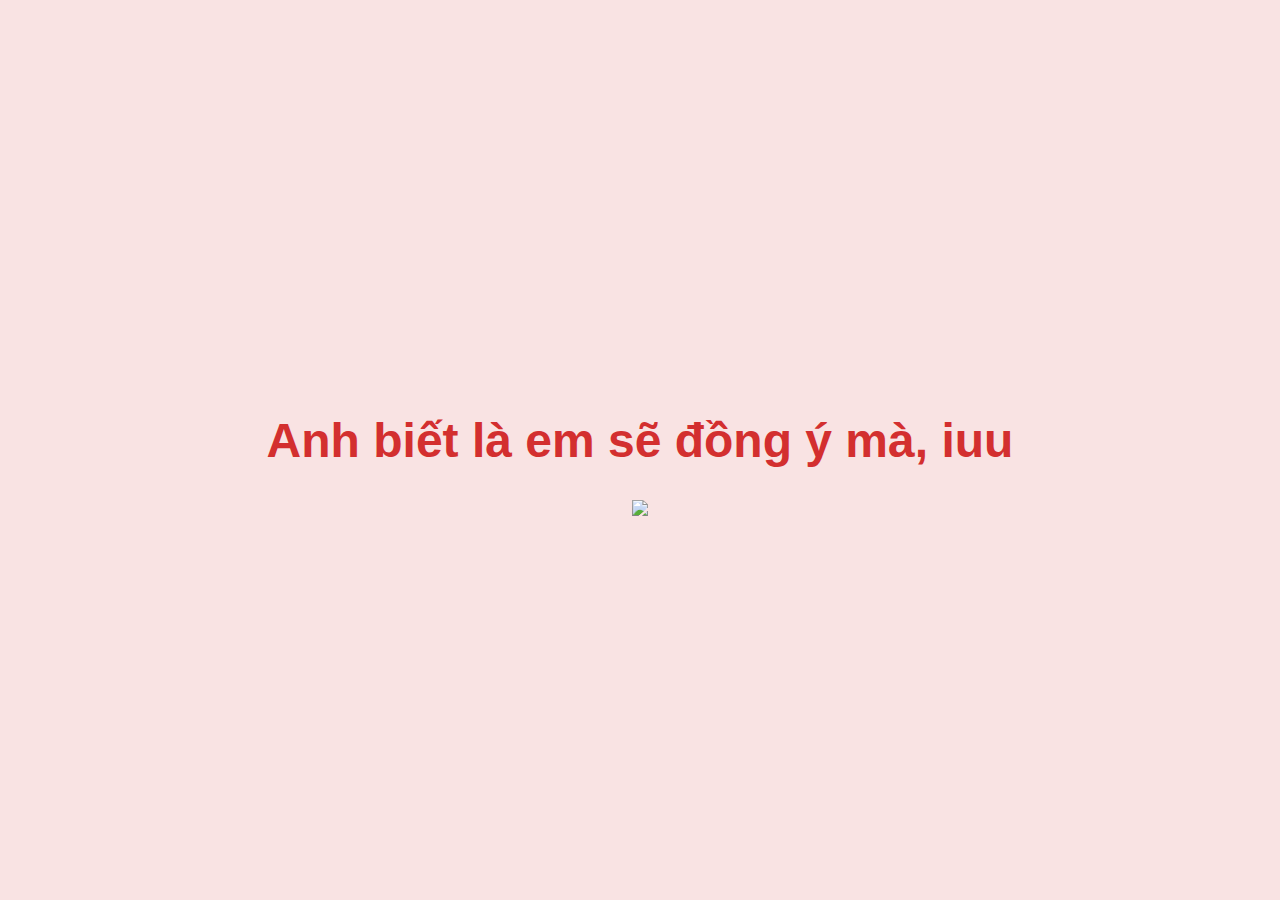
==== yes_page.html @ 49e5d198 "first commit" ====
<!DOCTYPE html>
<html lang="en">
<head>
    <meta charset="UTF-8">
    <meta name="viewport" content="width=device-width, initial-scale=1.0">
    <title>Knew you would say yes!</title>
    <link rel="stylesheet" href="./yes_style.css">
</head>
<body>
    <div class="container">
        <h1 class="header_text">Anh biết là em sẽ đồng ý mà, iuu</h1>
        <div class="gif_container">
            <img src="https://media.tenor.com/O0ogEG2h_UYAAAAi/%E6%A7%8B%E3%81%A3%E3%81%A6-%E5%A5%BD%E3%81%8D.gif">
        </div>
    </div>
</body>
</html>
---- yes_style.css ----
body {
    display: flex;
    justify-content: center;
    align-items: center;
    height: 100vh;
    margin: 0;
    background-color: #f9e3e3;
    font-family: 'Arial', sans-serif;
}

.container {
    text-align: center;
}

.header_text {
    font-size: 3em;
    color: #d32f2f;
}

.gif_container img {
    width: 100%; 
    max-width: 500px; 
    height: auto; 
}
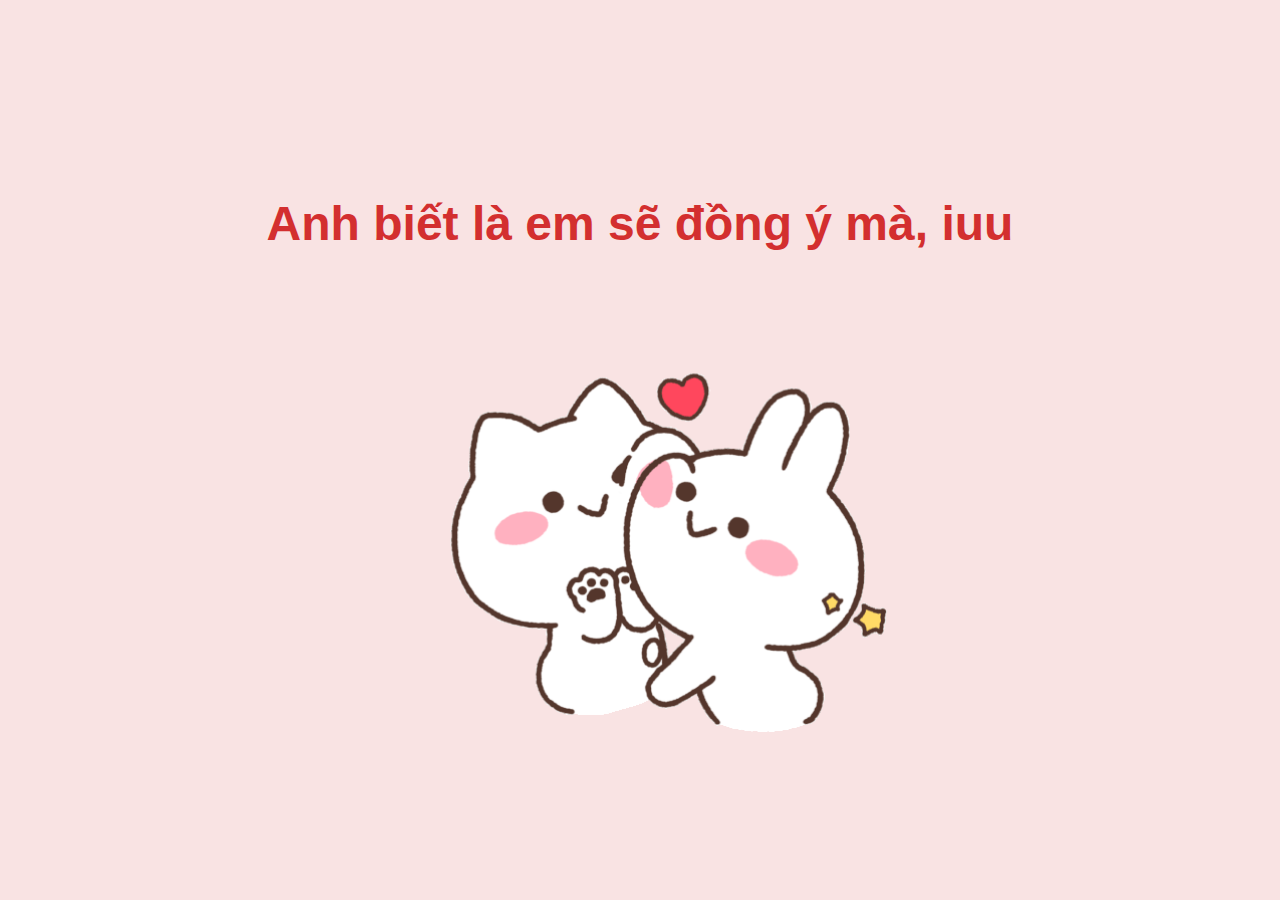
==== commit d0744502: "Update yes_page.html" ====
--- a/yes_page.html
+++ b/yes_page.html
@@ -10,7 +10,7 @@
     <div class="container">
         <h1 class="header_text">Anh biết là em sẽ đồng ý mà, iuu</h1>
         <div class="gif_container">
-            <img src="https://media.tenor.com/O0ogEG2h_UYAAAAi/%E6%A7%8B%E3%81%A3%E3%81%A6-%E5%A5%BD%E3%81%8D.gif">
+            <img src="構って-好き.gif">
         </div>
     </div>
 </body>
